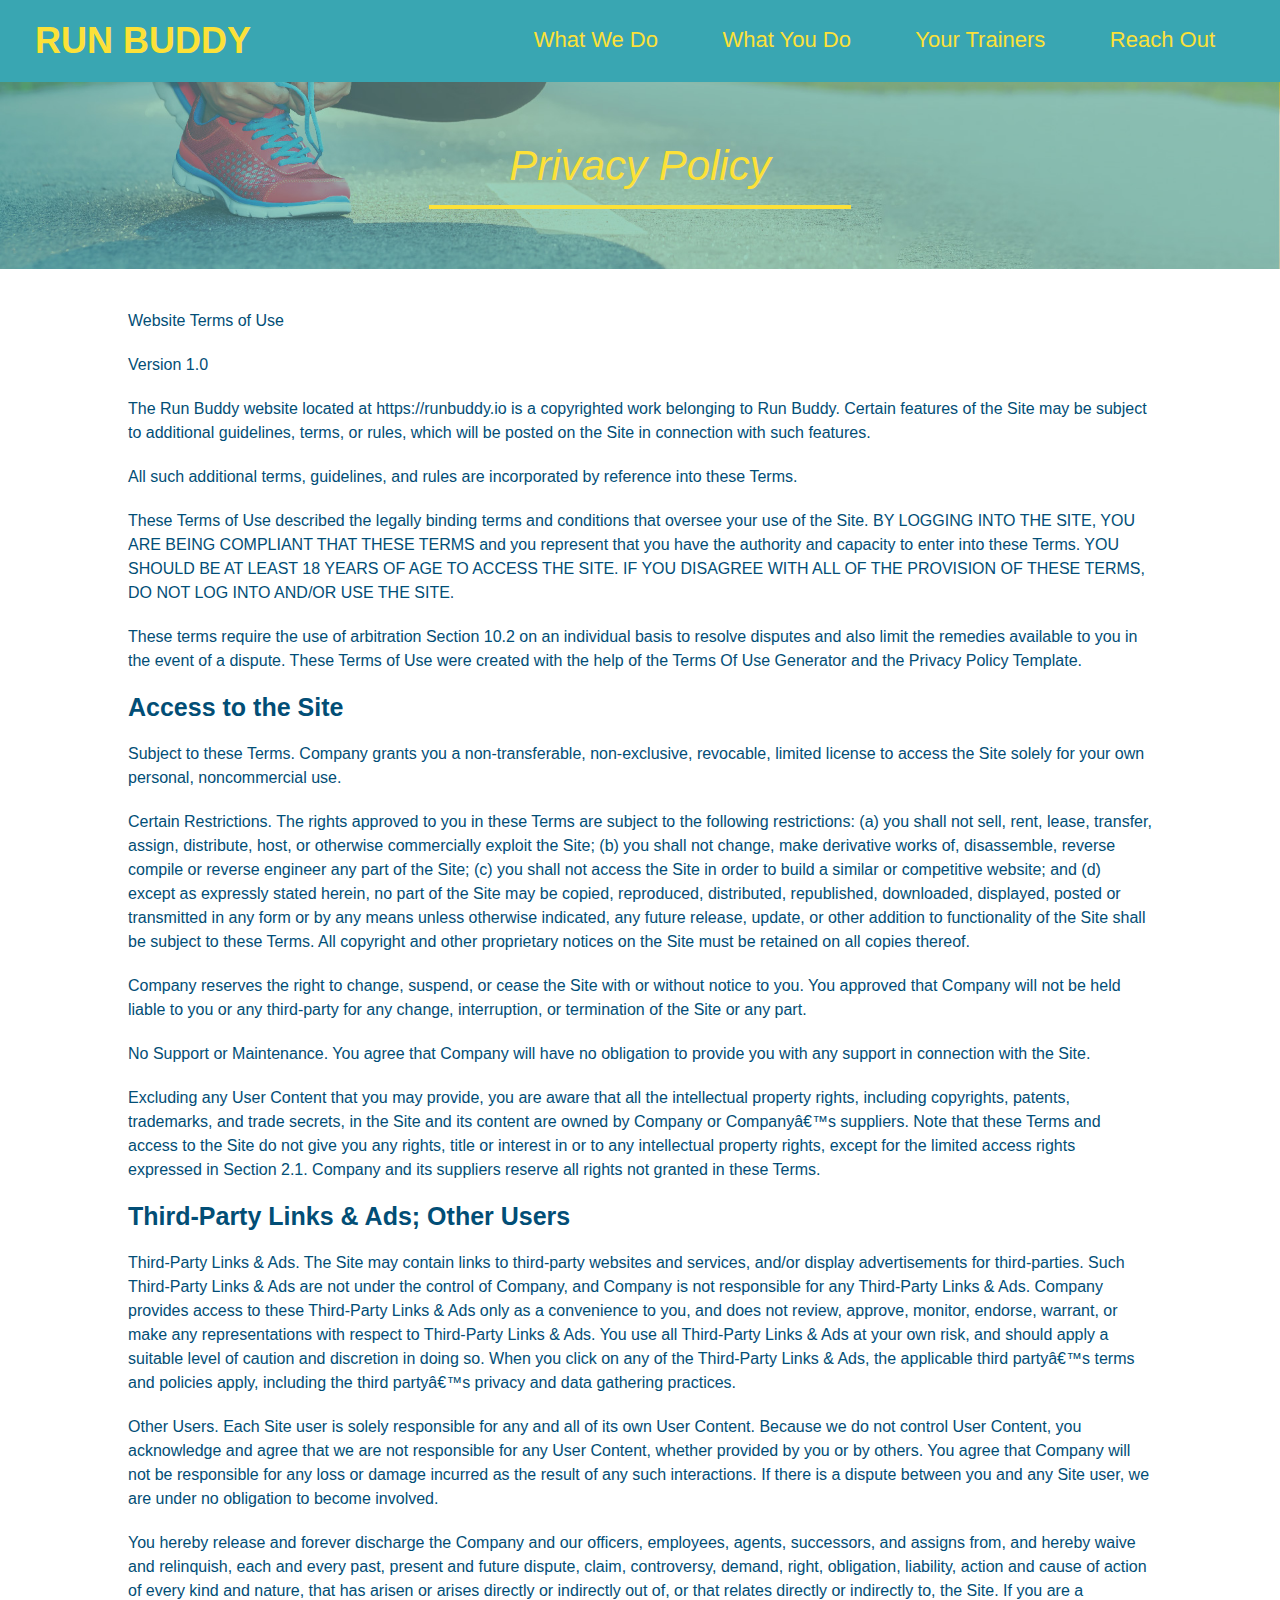
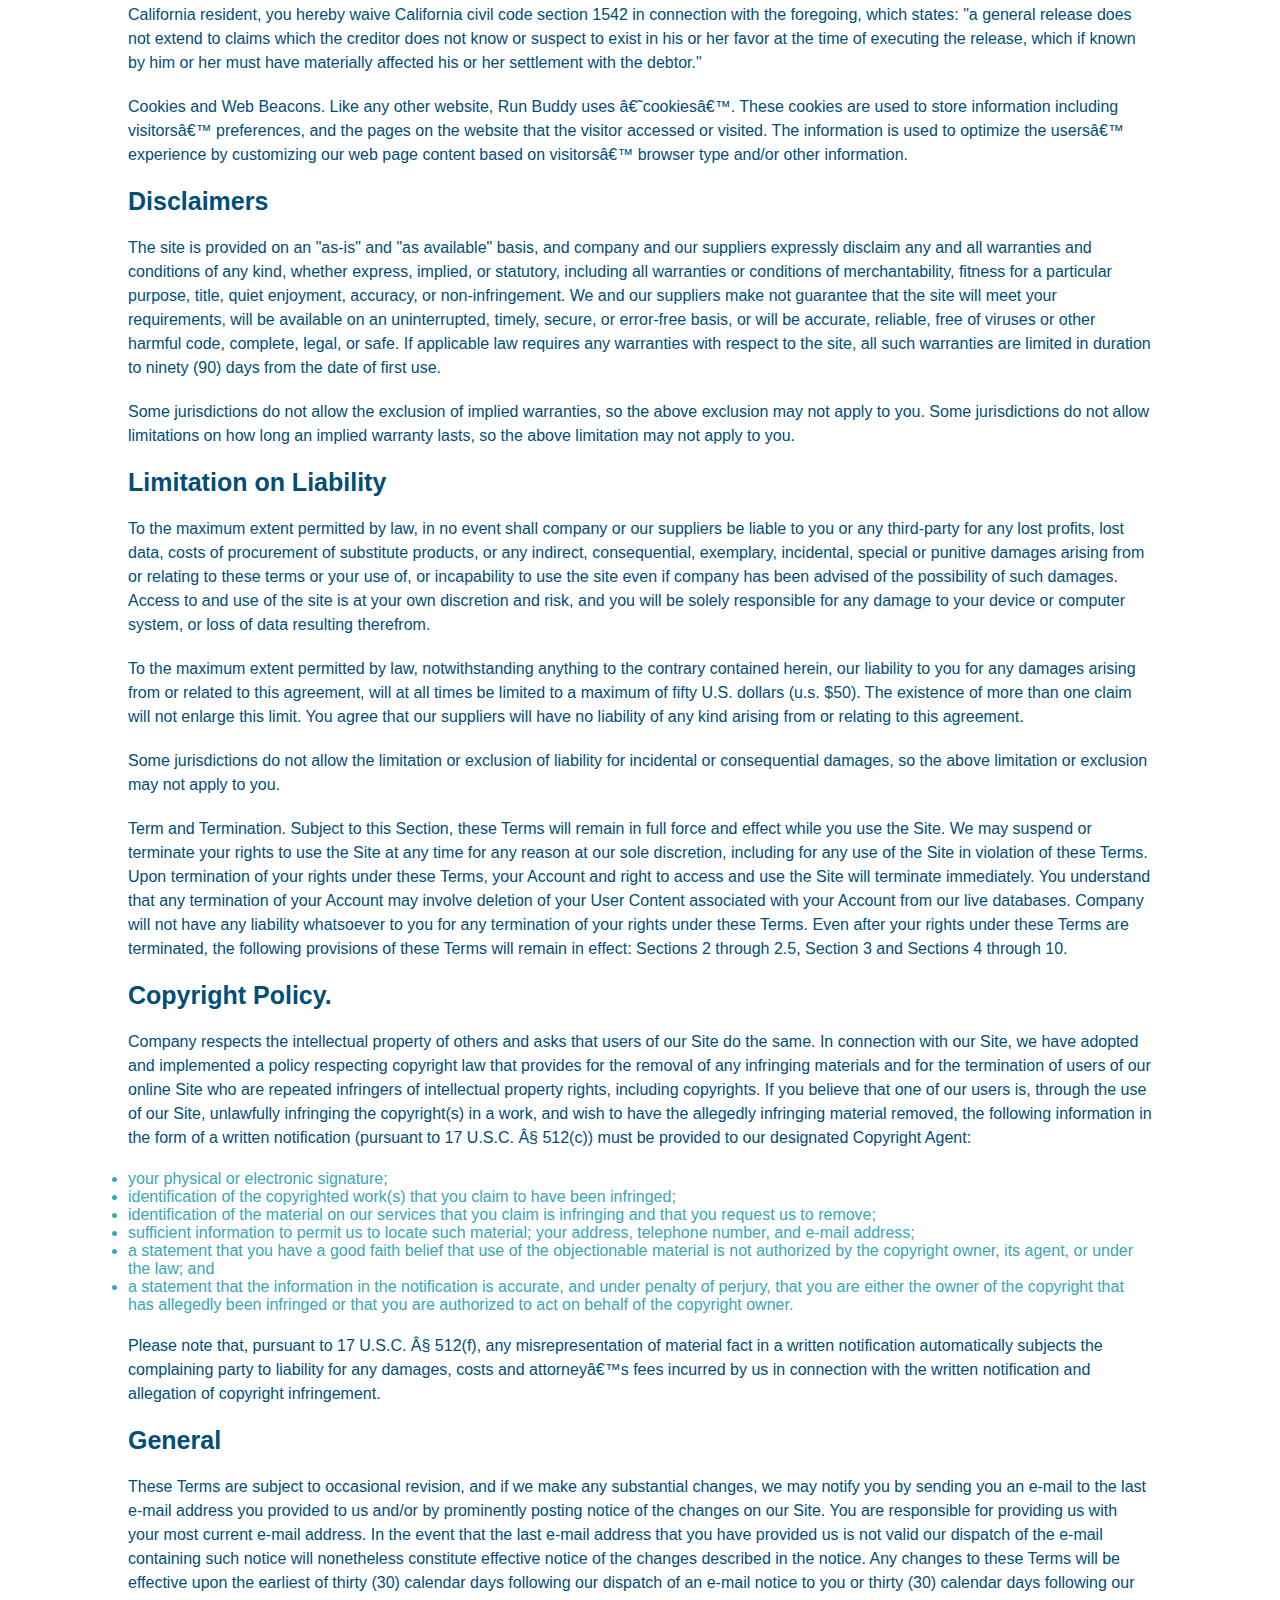
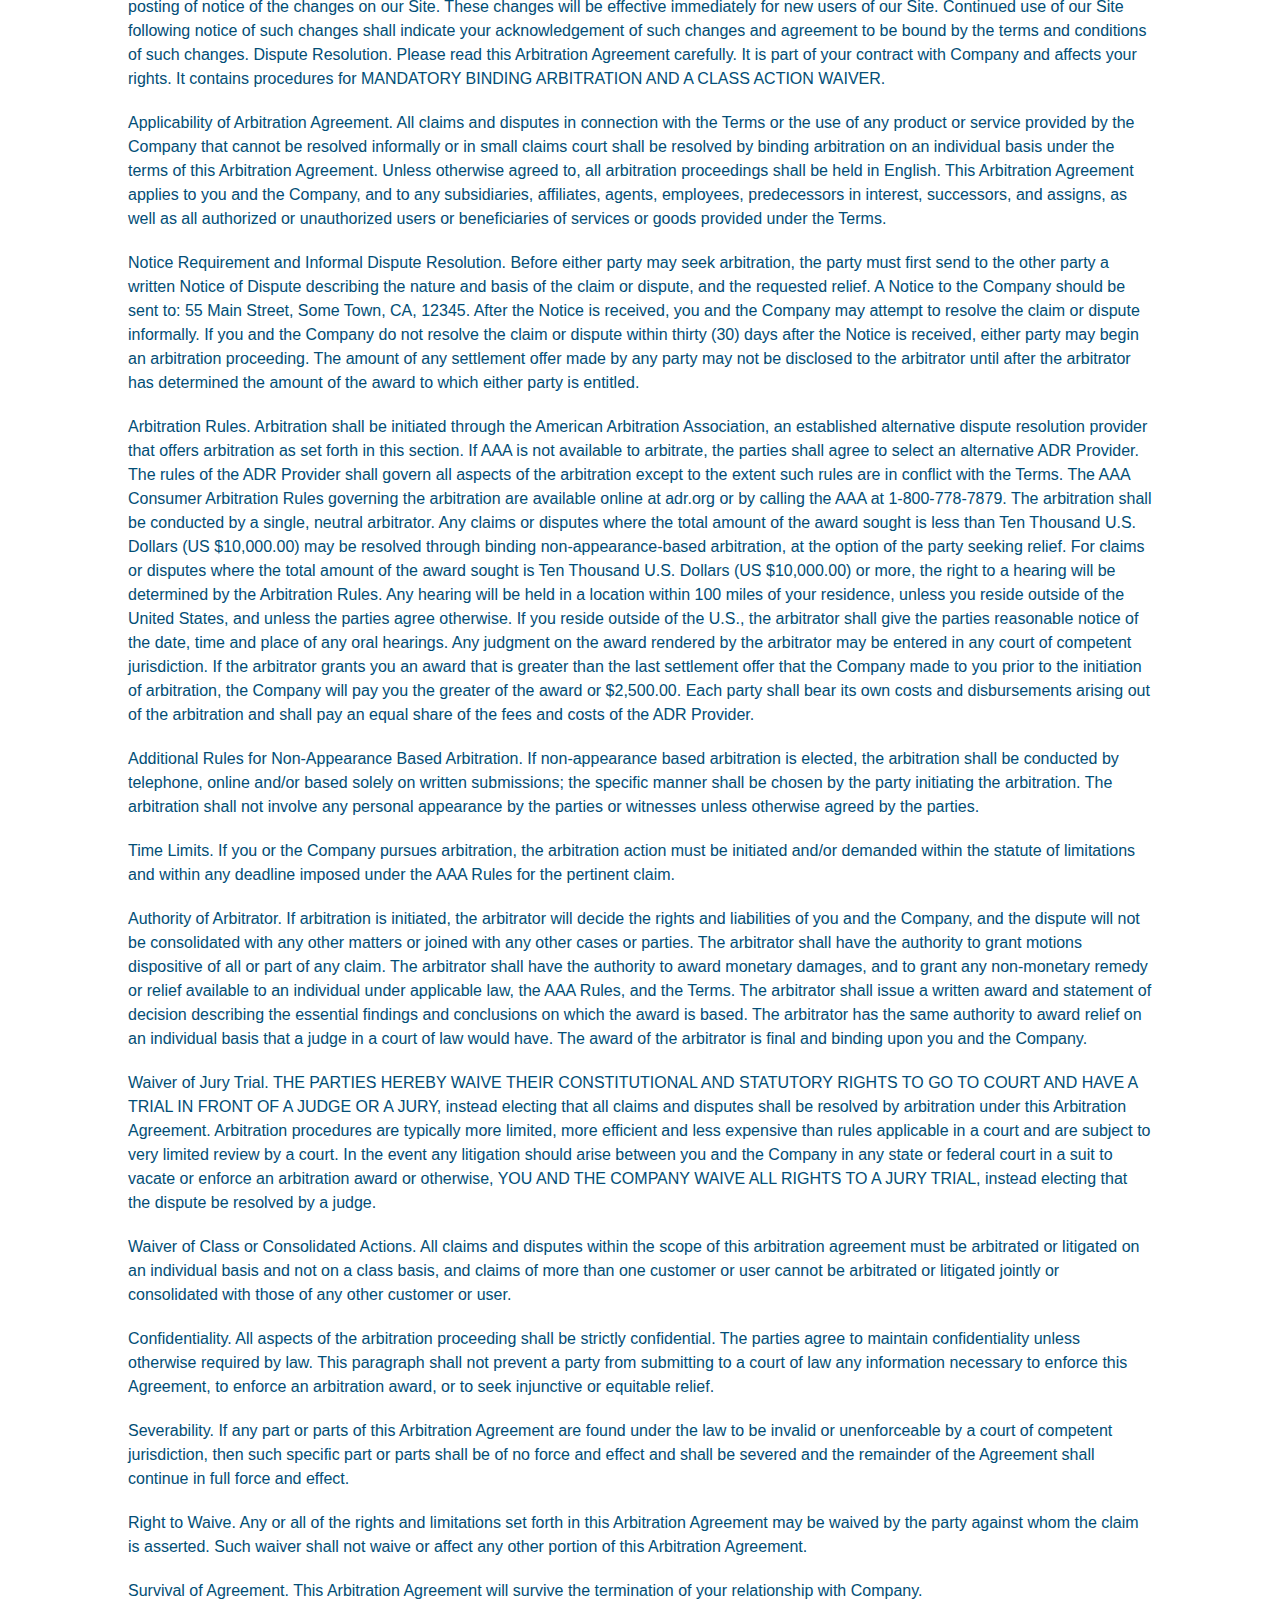
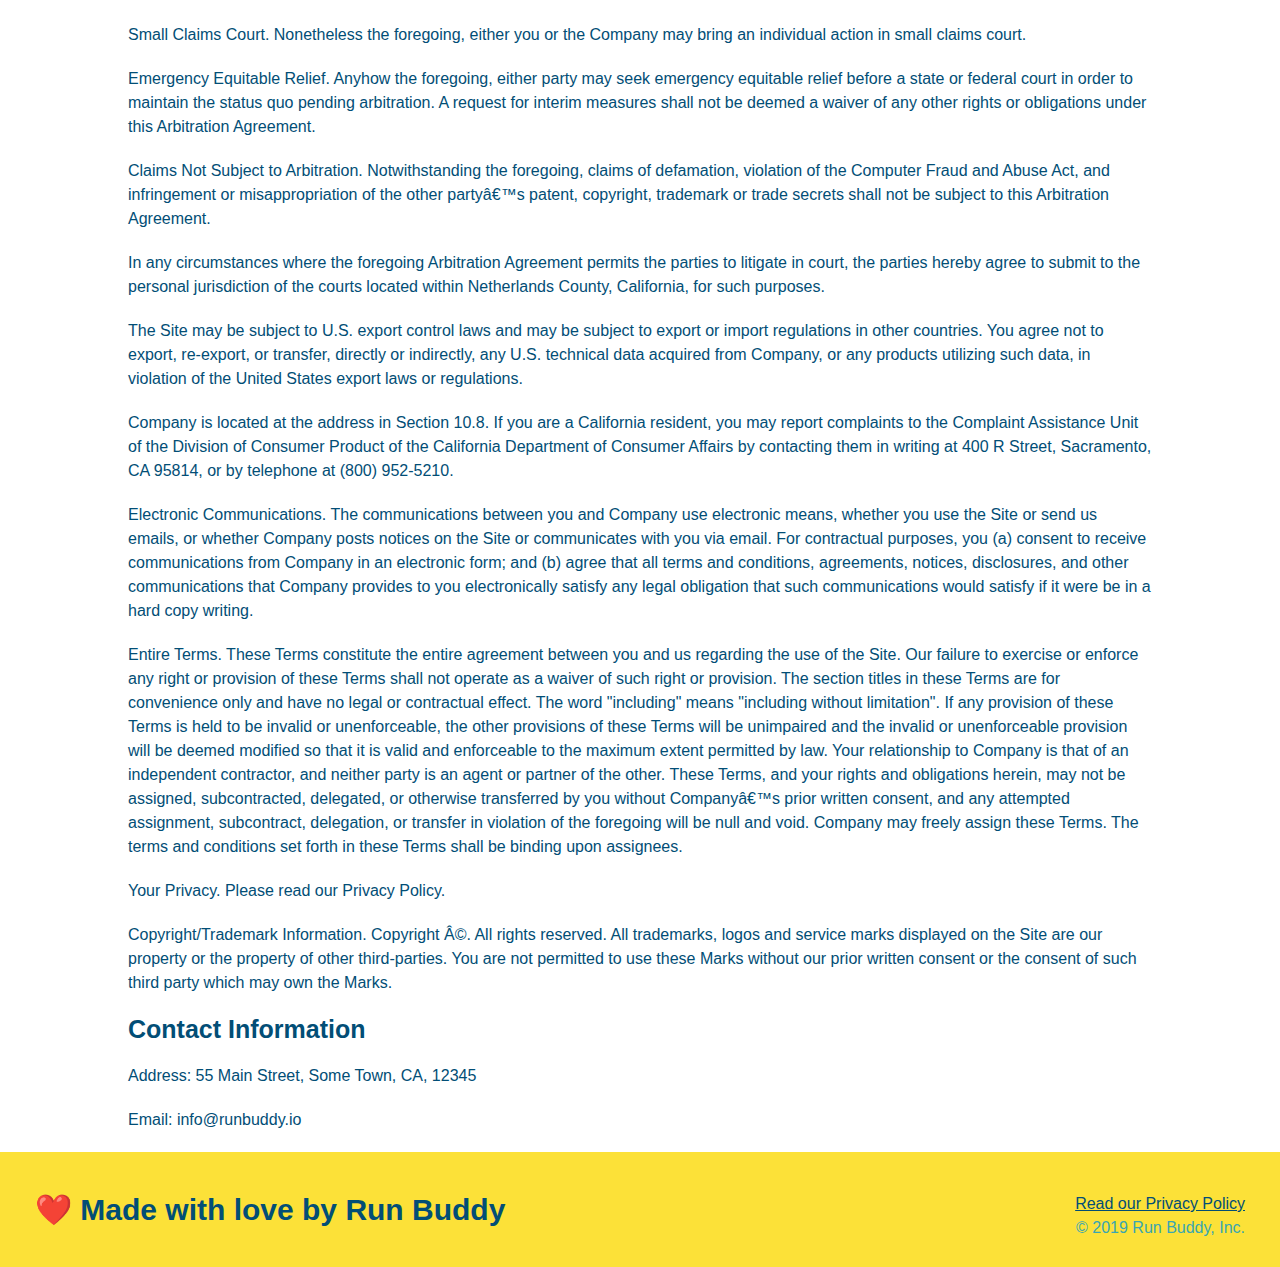
==== privacy-policy.html @ 189a782c "created and styled privacy-policy page" ====
<!DOCTYPE html>
<html lang="en">
 <head>
  <meta charset="UTF-8"/>
  <title> Privacy Policy - Run Buddy</title>
  <link rel="stylesheet" href="./assets/css/style.css"/>
  <link rel="stylesheet" href="./assets/css/secondary-style.css"/>
 </head>
 <body>
    <header> 
        <h1>
            <a href="/">RUN BUDDY</a>
        </h1>
        <nav>
             <!--unordered list elements-->
            <ul>
                 <!--list element items-->
               <li>
                <!--anchor element-->
                <a href="./index.html#what-we-do">What We Do</a>
               </li>
               <li>
                <a href="./index.html#what-you-do">What You Do</a>
               </li>
               <li>
                <a href="./index.html#your-trainers">Your Trainers</a>
               </li>
               <li>
                <a href="./index.html#reach-out">Reach Out</a>
               </li>
            </ul>
        </nav>
    </header>
    <section class="hero hero-secondary">
     <h2 class="page-title">Privacy Policy</h2>
    </section>
    <article class="secondary-content">
       <p>
                Website Terms of Use
              </p>
        
              <p>
                Version 1.0
              </p>
        
              <p>
                The Run Buddy website located at https://runbuddy.io is a copyrighted work belonging to Run Buddy. Certain
                features of the Site may be subject to additional guidelines, terms, or rules, which will be posted on the Site
                in connection with such features.
              </p>
        
              <p>
                All such additional terms, guidelines, and rules are incorporated by reference into these Terms.
              </p>
        
              <p>
                These Terms of Use described the legally binding terms and conditions that oversee your use of the Site. BY
                LOGGING INTO THE SITE, YOU ARE BEING COMPLIANT THAT THESE TERMS and you represent that you have the authority
                and capacity to enter into these Terms. YOU SHOULD BE AT LEAST 18 YEARS OF AGE TO ACCESS THE SITE. IF YOU
                DISAGREE WITH ALL OF THE PROVISION OF THESE TERMS, DO NOT LOG INTO AND/OR USE THE SITE.
              </p>
        
              <p>
                These terms require the use of arbitration Section 10.2 on an individual basis to resolve disputes and also
                limit the remedies available to you in the event of a dispute. These Terms of Use were created with the help of
                the Terms Of Use Generator and the Privacy Policy Template.
              </p>
        
              <h3>
                Access to the Site
              </h3>
        
              <p>
                Subject to these Terms. Company grants you a non-transferable, non-exclusive, revocable, limited license to
                access the Site solely for your own personal, noncommercial use.
              </p>
        
              <p>
                Certain Restrictions. The rights approved to you in these Terms are subject to the following restrictions: (a)
                you shall not sell, rent, lease, transfer, assign, distribute, host, or otherwise commercially exploit the Site;
                (b) you shall not change, make derivative works of, disassemble, reverse compile or reverse engineer any part of
                the Site; (c) you shall not access the Site in order to build a similar or competitive website; and (d) except
                as expressly stated herein, no part of the Site may be copied, reproduced, distributed, republished, downloaded,
                displayed, posted or transmitted in any form or by any means unless otherwise indicated, any future release,
                update, or other addition to functionality of the Site shall be subject to these Terms. All copyright and other
                proprietary notices on the Site must be retained on all copies thereof.
              </p>
        
              <p>
                Company reserves the right to change, suspend, or cease the Site with or without notice to you. You approved
                that Company will not be held liable to you or any third-party for any change, interruption, or termination of
                the Site or any part.
              </p>
        
              <p>
                No Support or Maintenance. You agree that Company will have no obligation to provide you with any support in
                connection with the Site.
              </p>
        
              <p>
                Excluding any User Content that you may provide, you are aware that all the intellectual property rights,
                including copyrights, patents, trademarks, and trade secrets, in the Site and its content are owned by Company
                or Companyâ€™s suppliers. Note that these Terms and access to the Site do not give you any rights, title or
                interest in or to any intellectual property rights, except for the limited access rights expressed in Section
                2.1. Company and its suppliers reserve all rights not granted in these Terms.
              </p>
        
              <h3>
                Third-Party Links &amp; Ads; Other Users
              </h3>
        
              <p>
                Third-Party Links &amp; Ads. The Site may contain links to third-party websites and services, and/or display
                advertisements for third-parties. Such Third-Party Links &amp; Ads are not under the control of Company, and Company
                is not responsible for any Third-Party Links &amp; Ads. Company provides access to these Third-Party Links &amp; Ads
                only as a convenience to you, and does not review, approve, monitor, endorse, warrant, or make any
                representations with respect to Third-Party Links &amp; Ads. You use all Third-Party Links &amp; Ads at your own risk,
                and should apply a suitable level of caution and discretion in doing so. When you click on any of the
                Third-Party Links &amp; Ads, the applicable third partyâ€™s terms and policies apply, including the third partyâ€™s
                privacy and data gathering practices.
              </p>
        
              <p>
                Other Users. Each Site user is solely responsible for any and all of its own User Content. Because we do not
                control User Content, you acknowledge and agree that we are not responsible for any User Content, whether
                provided by you or by others. You agree that Company will not be responsible for any loss or damage incurred as
                the result of any such interactions. If there is a dispute between you and any Site user, we are under no
                obligation to become involved.
              </p>
        
              <p>
                You hereby release and forever discharge the Company and our officers, employees, agents, successors, and
                assigns from, and hereby waive and relinquish, each and every past, present and future dispute, claim,
                controversy, demand, right, obligation, liability, action and cause of action of every kind and nature, that has
                arisen or arises directly or indirectly out of, or that relates directly or indirectly to, the Site. If you are
                a California resident, you hereby waive California civil code section 1542 in connection with the foregoing,
                which states: "a general release does not extend to claims which the creditor does not know or suspect to exist
                in his or her favor at the time of executing the release, which if known by him or her must have materially
                affected his or her settlement with the debtor."
              </p>
        
              <p>
                Cookies and Web Beacons. Like any other website, Run Buddy uses â€˜cookiesâ€™. These cookies are used to store
                information including visitorsâ€™ preferences, and the pages on the website that the visitor accessed or visited.
                The information is used to optimize the usersâ€™ experience by customizing our web page content based on visitorsâ€™
                browser type and/or other information.
              </p>
        
              <h3>
                Disclaimers
              </h3>
        
              <p>
                The site is provided on an "as-is" and "as available" basis, and company and our suppliers expressly disclaim
                any and all warranties and conditions of any kind, whether express, implied, or statutory, including all
                warranties or conditions of merchantability, fitness for a particular purpose, title, quiet enjoyment, accuracy,
                or non-infringement. We and our suppliers make not guarantee that the site will meet your requirements, will be
                available on an uninterrupted, timely, secure, or error-free basis, or will be accurate, reliable, free of
                viruses or other harmful code, complete, legal, or safe. If applicable law requires any warranties with respect
                to the site, all such warranties are limited in duration to ninety (90) days from the date of first use.
              </p>
        
              <p>
                Some jurisdictions do not allow the exclusion of implied warranties, so the above exclusion may not apply to
                you. Some jurisdictions do not allow limitations on how long an implied warranty lasts, so the above limitation
                may not apply to you.
              </p>
        
              <h3>
                Limitation on Liability
              </h3>
        
              <p>
                To the maximum extent permitted by law, in no event shall company or our suppliers be liable to you or any
                third-party for any lost profits, lost data, costs of procurement of substitute products, or any indirect,
                consequential, exemplary, incidental, special or punitive damages arising from or relating to these terms or
                your use of, or incapability to use the site even if company has been advised of the possibility of such
                damages. Access to and use of the site is at your own discretion and risk, and you will be solely responsible
                for any damage to your device or computer system, or loss of data resulting therefrom.
              </p>
        
              <p>
                To the maximum extent permitted by law, notwithstanding anything to the contrary contained herein, our liability
                to you for any damages arising from or related to this agreement, will at all times be limited to a maximum of
                fifty U.S. dollars (u.s. $50). The existence of more than one claim will not enlarge this limit. You agree that
                our suppliers will have no liability of any kind arising from or relating to this agreement.
              </p>
        
              <p>
                Some jurisdictions do not allow the limitation or exclusion of liability for incidental or consequential
                damages, so the above limitation or exclusion may not apply to you.
              </p>
        
              <p>
                Term and Termination. Subject to this Section, these Terms will remain in full force and effect while you use
                the Site. We may suspend or terminate your rights to use the Site at any time for any reason at our sole
                discretion, including for any use of the Site in violation of these Terms. Upon termination of your rights under
                these Terms, your Account and right to access and use the Site will terminate immediately. You understand that
                any termination of your Account may involve deletion of your User Content associated with your Account from our
                live databases. Company will not have any liability whatsoever to you for any termination of your rights under
                these Terms. Even after your rights under these Terms are terminated, the following provisions of these Terms
                will remain in effect: Sections 2 through 2.5, Section 3 and Sections 4 through 10.
              </p>
        
              <h3>
                Copyright Policy.
              </h3>
        
              <p>
                Company respects the intellectual property of others and asks that users of our Site do the same. In connection
                with our Site, we have adopted and implemented a policy respecting copyright law that provides for the removal
                of any infringing materials and for the termination of users of our online Site who are repeated infringers of
                intellectual property rights, including copyrights. If you believe that one of our users is, through the use of
                our Site, unlawfully infringing the copyright(s) in a work, and wish to have the allegedly infringing material
                removed, the following information in the form of a written notification (pursuant to 17 U.S.C. Â§ 512(c)) must
                be provided to our designated Copyright Agent:
              </p>
        
              <ul>
                <li>
                  your physical or electronic signature;
                </li>
                <li>
                  identification of the copyrighted work(s) that you claim to have been infringed;
                </li>
                <li>
                  identification of the material on our services that you claim is infringing and that you request us to remove;
                </li>
                <li>
                  sufficient information to permit us to locate such material; your address, telephone number, and e-mail
                  address;
                </li>
                <li>
                  a statement that you have a good faith belief that use of the objectionable material is not authorized by the
                  copyright owner, its agent, or under the law; and
                </li>
                <li>
                  a statement that the information in the notification is accurate, and under penalty of perjury, that you are
                  either the owner of the copyright that has allegedly been infringed or that you are authorized to act on
                  behalf of the copyright owner.
                </li>
              </ul>
        
              <p>
                Please note that, pursuant to 17 U.S.C. Â§ 512(f), any misrepresentation of material fact in a written
                notification automatically subjects the complaining party to liability for any damages, costs and attorneyâ€™s
                fees incurred by us in connection with the written notification and allegation of copyright infringement.
              </p>
        
              <h3>
                General
              </h3>
        
              <p>
                These Terms are subject to occasional revision, and if we make any substantial changes, we may notify you by
                sending you an e-mail to the last e-mail address you provided to us and/or by prominently posting notice of the
                changes on our Site. You are responsible for providing us with your most current e-mail address. In the event
                that the last e-mail address that you have provided us is not valid our dispatch of the e-mail containing such
                notice will nonetheless constitute effective notice of the changes described in the notice. Any changes to these
                Terms will be effective upon the earliest of thirty (30) calendar days following our dispatch of an e-mail
                notice to you or thirty (30) calendar days following our posting of notice of the changes on our Site. These
                changes will be effective immediately for new users of our Site. Continued use of our Site following notice of
                such changes shall indicate your acknowledgement of such changes and agreement to be bound by the terms and
                conditions of such changes. Dispute Resolution. Please read this Arbitration Agreement carefully. It is part of
                your contract with Company and affects your rights. It contains procedures for MANDATORY BINDING ARBITRATION AND
                A CLASS ACTION WAIVER.
              </p>
        
              <p>
                Applicability of Arbitration Agreement. All claims and disputes in connection with the Terms or the use of any
                product or service provided by the Company that cannot be resolved informally or in small claims court shall be
                resolved by binding arbitration on an individual basis under the terms of this Arbitration Agreement. Unless
                otherwise agreed to, all arbitration proceedings shall be held in English. This Arbitration Agreement applies to
                you and the Company, and to any subsidiaries, affiliates, agents, employees, predecessors in interest,
                successors, and assigns, as well as all authorized or unauthorized users or beneficiaries of services or goods
                provided under the Terms.
              </p>
        
              <p>
                Notice Requirement and Informal Dispute Resolution. Before either party may seek arbitration, the party must
                first send to the other party a written Notice of Dispute describing the nature and basis of the claim or
                dispute, and the requested relief. A Notice to the Company should be sent to: 55 Main Street, Some Town, CA,
                12345. After the Notice is received, you and the Company may attempt to resolve the claim or dispute informally.
                If you and the Company do not resolve the claim or dispute within thirty (30) days after the Notice is received,
                either party may begin an arbitration proceeding. The amount of any settlement offer made by any party may not
                be disclosed to the arbitrator until after the arbitrator has determined the amount of the award to which either
                party is entitled.
              </p>
        
              <p>
                Arbitration Rules. Arbitration shall be initiated through the American Arbitration Association, an established
                alternative dispute resolution provider that offers arbitration as set forth in this section. If AAA is not
                available to arbitrate, the parties shall agree to select an alternative ADR Provider. The rules of the ADR
                Provider shall govern all aspects of the arbitration except to the extent such rules are in conflict with the
                Terms. The AAA Consumer Arbitration Rules governing the arbitration are available online at adr.org or by
                calling the AAA at 1-800-778-7879. The arbitration shall be conducted by a single, neutral arbitrator. Any
                claims or disputes where the total amount of the award sought is less than Ten Thousand U.S. Dollars (US
                $10,000.00) may be resolved through binding non-appearance-based arbitration, at the option of the party seeking
                relief. For claims or disputes where the total amount of the award sought is Ten Thousand U.S. Dollars (US
                $10,000.00) or more, the right to a hearing will be determined by the Arbitration Rules. Any hearing will be
                held in a location within 100 miles of your residence, unless you reside outside of the United States, and
                unless the parties agree otherwise. If you reside outside of the U.S., the arbitrator shall give the parties
                reasonable notice of the date, time and place of any oral hearings. Any judgment on the award rendered by the
                arbitrator may be entered in any court of competent jurisdiction. If the arbitrator grants you an award that is
                greater than the last settlement offer that the Company made to you prior to the initiation of arbitration, the
                Company will pay you the greater of the award or $2,500.00. Each party shall bear its own costs and
                disbursements arising out of the arbitration and shall pay an equal share of the fees and costs of the ADR
                Provider.
              </p>
        
              <p>
                Additional Rules for Non-Appearance Based Arbitration. If non-appearance based arbitration is elected, the
                arbitration shall be conducted by telephone, online and/or based solely on written submissions; the specific
                manner shall be chosen by the party initiating the arbitration. The arbitration shall not involve any personal
                appearance by the parties or witnesses unless otherwise agreed by the parties.
              </p>
        
              <p>
                Time Limits. If you or the Company pursues arbitration, the arbitration action must be initiated and/or demanded
                within the statute of limitations and within any deadline imposed under the AAA Rules for the pertinent claim.
              </p>
        
              <p>
                Authority of Arbitrator. If arbitration is initiated, the arbitrator will decide the rights and liabilities of
                you and the Company, and the dispute will not be consolidated with any other matters or joined with any other
                cases or parties. The arbitrator shall have the authority to grant motions dispositive of all or part of any
                claim. The arbitrator shall have the authority to award monetary damages, and to grant any non-monetary remedy
                or relief available to an individual under applicable law, the AAA Rules, and the Terms. The arbitrator shall
                issue a written award and statement of decision describing the essential findings and conclusions on which the
                award is based. The arbitrator has the same authority to award relief on an individual basis that a judge in a
                court of law would have. The award of the arbitrator is final and binding upon you and the Company.
              </p>
        
              <p>
                Waiver of Jury Trial. THE PARTIES HEREBY WAIVE THEIR CONSTITUTIONAL AND STATUTORY RIGHTS TO GO TO COURT AND HAVE
                A TRIAL IN FRONT OF A JUDGE OR A JURY, instead electing that all claims and disputes shall be resolved by
                arbitration under this Arbitration Agreement. Arbitration procedures are typically more limited, more efficient
                and less expensive than rules applicable in a court and are subject to very limited review by a court. In the
                event any litigation should arise between you and the Company in any state or federal court in a suit to vacate
                or enforce an arbitration award or otherwise, YOU AND THE COMPANY WAIVE ALL RIGHTS TO A JURY TRIAL, instead
                electing that the dispute be resolved by a judge.
              </p>
        
              <p>
                Waiver of Class or Consolidated Actions. All claims and disputes within the scope of this arbitration agreement
                must be arbitrated or litigated on an individual basis and not on a class basis, and claims of more than one
                customer or user cannot be arbitrated or litigated jointly or consolidated with those of any other customer or
                user.
              </p>
        
              <p>
                Confidentiality. All aspects of the arbitration proceeding shall be strictly confidential. The parties agree to
                maintain confidentiality unless otherwise required by law. This paragraph shall not prevent a party from
                submitting to a court of law any information necessary to enforce this Agreement, to enforce an arbitration
                award, or to seek injunctive or equitable relief.
              </p>
        
              <p>
                Severability. If any part or parts of this Arbitration Agreement are found under the law to be invalid or
                unenforceable by a court of competent jurisdiction, then such specific part or parts shall be of no force and
                effect and shall be severed and the remainder of the Agreement shall continue in full force and effect.
              </p>
        
              <p>
                Right to Waive. Any or all of the rights and limitations set forth in this Arbitration Agreement may be waived
                by the party against whom the claim is asserted. Such waiver shall not waive or affect any other portion of this
                Arbitration Agreement.
              </p>
        
              <p>
                Survival of Agreement. This Arbitration Agreement will survive the termination of your relationship with
                Company.
              </p>
        
              <p>
                Small Claims Court. Nonetheless the foregoing, either you or the Company may bring an individual action in small
                claims court.
              </p>
        
              <p>
                Emergency Equitable Relief. Anyhow the foregoing, either party may seek emergency equitable relief before a
                state or federal court in order to maintain the status quo pending arbitration. A request for interim measures
                shall not be deemed a waiver of any other rights or obligations under this Arbitration Agreement.
              </p>
        
              <p>
                Claims Not Subject to Arbitration. Notwithstanding the foregoing, claims of defamation, violation of the
                Computer Fraud and Abuse Act, and infringement or misappropriation of the other partyâ€™s patent, copyright,
                trademark or trade secrets shall not be subject to this Arbitration Agreement.
              </p>
        
              <p>
                In any circumstances where the foregoing Arbitration Agreement permits the parties to litigate in court, the
                parties hereby agree to submit to the personal jurisdiction of the courts located within Netherlands County,
                California, for such purposes.
              </p>
        
              <p>
                The Site may be subject to U.S. export control laws and may be subject to export or import regulations in other
                countries. You agree not to export, re-export, or transfer, directly or indirectly, any U.S. technical data
                acquired from Company, or any products utilizing such data, in violation of the United States export laws or
                regulations.
              </p>
        
              <p>
                Company is located at the address in Section 10.8. If you are a California resident, you may report complaints
                to the Complaint Assistance Unit of the Division of Consumer Product of the California Department of Consumer
                Affairs by contacting them in writing at 400 R Street, Sacramento, CA 95814, or by telephone at (800) 952-5210.
              </p>
        
              <p>
                Electronic Communications. The communications between you and Company use electronic means, whether you use the
                Site or send us emails, or whether Company posts notices on the Site or communicates with you via email. For
                contractual purposes, you (a) consent to receive communications from Company in an electronic form; and (b)
                agree that all terms and conditions, agreements, notices, disclosures, and other communications that Company
                provides to you electronically satisfy any legal obligation that such communications would satisfy if it were be
                in a hard copy writing.
              </p>
        
              <p>
                Entire Terms. These Terms constitute the entire agreement between you and us regarding the use of the Site. Our
                failure to exercise or enforce any right or provision of these Terms shall not operate as a waiver of such right
                or provision. The section titles in these Terms are for convenience only and have no legal or contractual
                effect. The word "including" means "including without limitation". If any provision of these Terms is held to be
                invalid or unenforceable, the other provisions of these Terms will be unimpaired and the invalid or
                unenforceable provision will be deemed modified so that it is valid and enforceable to the maximum extent
                permitted by law. Your relationship to Company is that of an independent contractor, and neither party is an
                agent or partner of the other. These Terms, and your rights and obligations herein, may not be assigned,
                subcontracted, delegated, or otherwise transferred by you without Companyâ€™s prior written consent, and any
                attempted assignment, subcontract, delegation, or transfer in violation of the foregoing will be null and void.
                Company may freely assign these Terms. The terms and conditions set forth in these Terms shall be binding upon
                assignees.
              </p>
        
              <p>
                Your Privacy. Please read our Privacy Policy.
              </p>
        
              <p>
                Copyright/Trademark Information. Copyright Â©. All rights reserved. All trademarks, logos and service marks
                displayed on the Site are our property or the property of other third-parties. You are not permitted to use
                these Marks without our prior written consent or the consent of such third party which may own the Marks.
              </p>
        
              <h3>
                Contact Information
              </h3>
        
              <p>
                Address: 55 Main Street, Some Town, CA, 12345
              </p>
        
              <p>
                Email: info@runbuddy.io
              </p>
    </article>
    <footer>
        <h2>❤️ Made with love by Run Buddy</h2>
        <div>
            <a href="./privacy-policy.html"> Read our Privacy Policy</a><br />
            &copy; 2019 Run Buddy, Inc.
        </div>
    </footer>
 </body>
</html>
---- assets/css/style.css ----
* {
    margin: 0;
    padding: 0;
    box-sizing: border-box;
}

body {
    /* more on this crazy alphanumerical value in a minute */
    color: #39a6b2;
    font-family: Arial, Helvetica, sans-serif;
}

/*apply styles to <header>*/
header {
    padding: 20px 35px;
    background-color: #39a6b2;
}

header h1 {
    font-weight: bold;
    font-size: 36px;
    color: #fce138;
    margin: 0;
    display: inline;
}

header a {
    text-decoration: none;
    color: #fce138;
}

header nav {
    float: right;
    margin: 7px 0;
}

header nav ul li {
    display: inline;
}

header nav ul li a {
    margin: 0 30px;
    font-weight: lighter;
    font-size: 22px;
}
/*Hero style start*/
.hero {
    background-image: url("../images/hero-bg.jpg");
    height: 600px;
    background-size: cover;
    background-position: center;
    position: relative;
}

.hero-form {
    color: #024e76;
    padding: 20px;
    width: 500px;
    background-color: #fce138;
    border-color: #024e76;
    border-width: 3px;
    border-style: solid;
    position: absolute;
    bottom: 120px;
    right: 140px;
}

.hero-form h3 {
    font-weight: bold;
    font-size: 24px;
    margin: 0;    
}

.hero-form p {
    margin: 5px 0 15px 0;
}

.form-input {
    border: 1px solid #024e76;
    display: block;
    padding: 7px 15px;
    font-size: 16px;
    color: #024e76;
    width: 100%;
    margin-bottom: 15px;
}

.hero-form label {
    margin: 0 5px;
}

.hero-form button {
  color: #fce138; 
  background-color: #024e76; 
  border: none;
  padding: 10px 20px;
  font-size: 16px;
}
/*Hero style end*/

.intro {
    text-align: center;
}

.intro p {
    line-height: 1.7;
    color: #39a6b2;
    width: 80%;
    font-size: 20px;
    margin: 0 auto;
}

.steps {
    text-align: center;
    background: #fce138;
}

.steps div {
    margin-bottom: 80px;
}

.steps img {
    width: 15%;
    margin: 10px 0;
}

.steps h3 {
    color: #024e76;
    font-size: 46px;
    margin-top: 10px;
}

.steps span {
    font-size: 38px;
}

.steps p {
    color: #39a6b2;
    font-size: 23px;
}

.section-title {
    font-size: 55px;
    color: #024e76;
    margin-bottom: 35px;
    padding: 0 100px 20px 100px;
    border-bottom: 3px solid;
    display: inline-block;
}

.primary-border {
    border-color: #fce138;
}

.secondary-border {
    border-color: #39a6b2;
}

.trainers {
    text-align: center;
}

.trainer {
    width: 900px;
    margin: 0 auto 30px auto;
    background: #024e76;
    color: #fce138;
    overflow: auto;
}

.trainer img {
    width: 35%;
    float: left;
}

.trainer-bio {
    padding: 35px;
    float: left;
    width: 65%;
}

.trainer-bio h3 {
    font-size: 32px;
    margin-bottom: 8px;
}

.trainer-bio h4 {
    font-weight: lighter;
    font-size: 26px;
    margin-bottom: 25px;
}

.trainer-bio p {
    font-size: 17px;
    line-height: 1.3;
}

.text-left {
    text-align: left;
}

.text-right {
    text-align: right;
}

.contact {
    text-align: center;
    background: #024e76;
}

.contact h2 {
    color: #fce138;
}

.contact-info iframe {
    width: 400px;
    height: 400px;
}

.contact-info div {
    width: 410px;
    display: inline-block;
    vertical-align: top;
    text-align: left;
    margin: 30px 0 0 60px;
    color: white;
}

.contact-info h3 {
    color: #fce138;
    font-size: 32px;
}

.contact-info p, .contact-info address {
    margin: 20px 0;
    line-height: 1.5;
    font-size: 20px;
    font-style: normal;
}

.contact-info a {
    color: #fce138;
}

footer {
    background: #fce138;
    width: 100%;
    padding: 40px 35px;
}

footer h2 {
    display: inline;
    color: #024e76;
    font-size: 30px;
    margin: 0;
}

footer div {
    float: right;
    line-height: 1.5;
    text-align: right;
}

footer a {
    color: #024e76;
}

section {
    padding: 60px;
}
---- assets/css/secondary-style.css ----
.hero {
    background-size: cover;
    position: relative;
    background-position: bottom;
    height: auto;
    text-align: center;
    margin-bottom: 40px;
}

.page-title {
    color: #fce138;
    border-bottom: 4px solid #fce138;
    padding: 0 80px 15px 80px;
    display: inline-block;
    font-weight: normal;
    font-size: 42px;
    font-style: italic;
}

.secondary-content {
    width: 80%;
    margin: auto;
    color: #024e76;

}

.secondary-content h3 {
    font-size: 25px;
    margin: 20px 0 20px 0;
}

.secondary-content p {
    font-size: 16px;
    line-height: 1.5;
    margin: 20px 0 20px 0;
}

.secondary-content ul {
    color: #39a6b2;
    margin: 10px 0 10px 0;
}
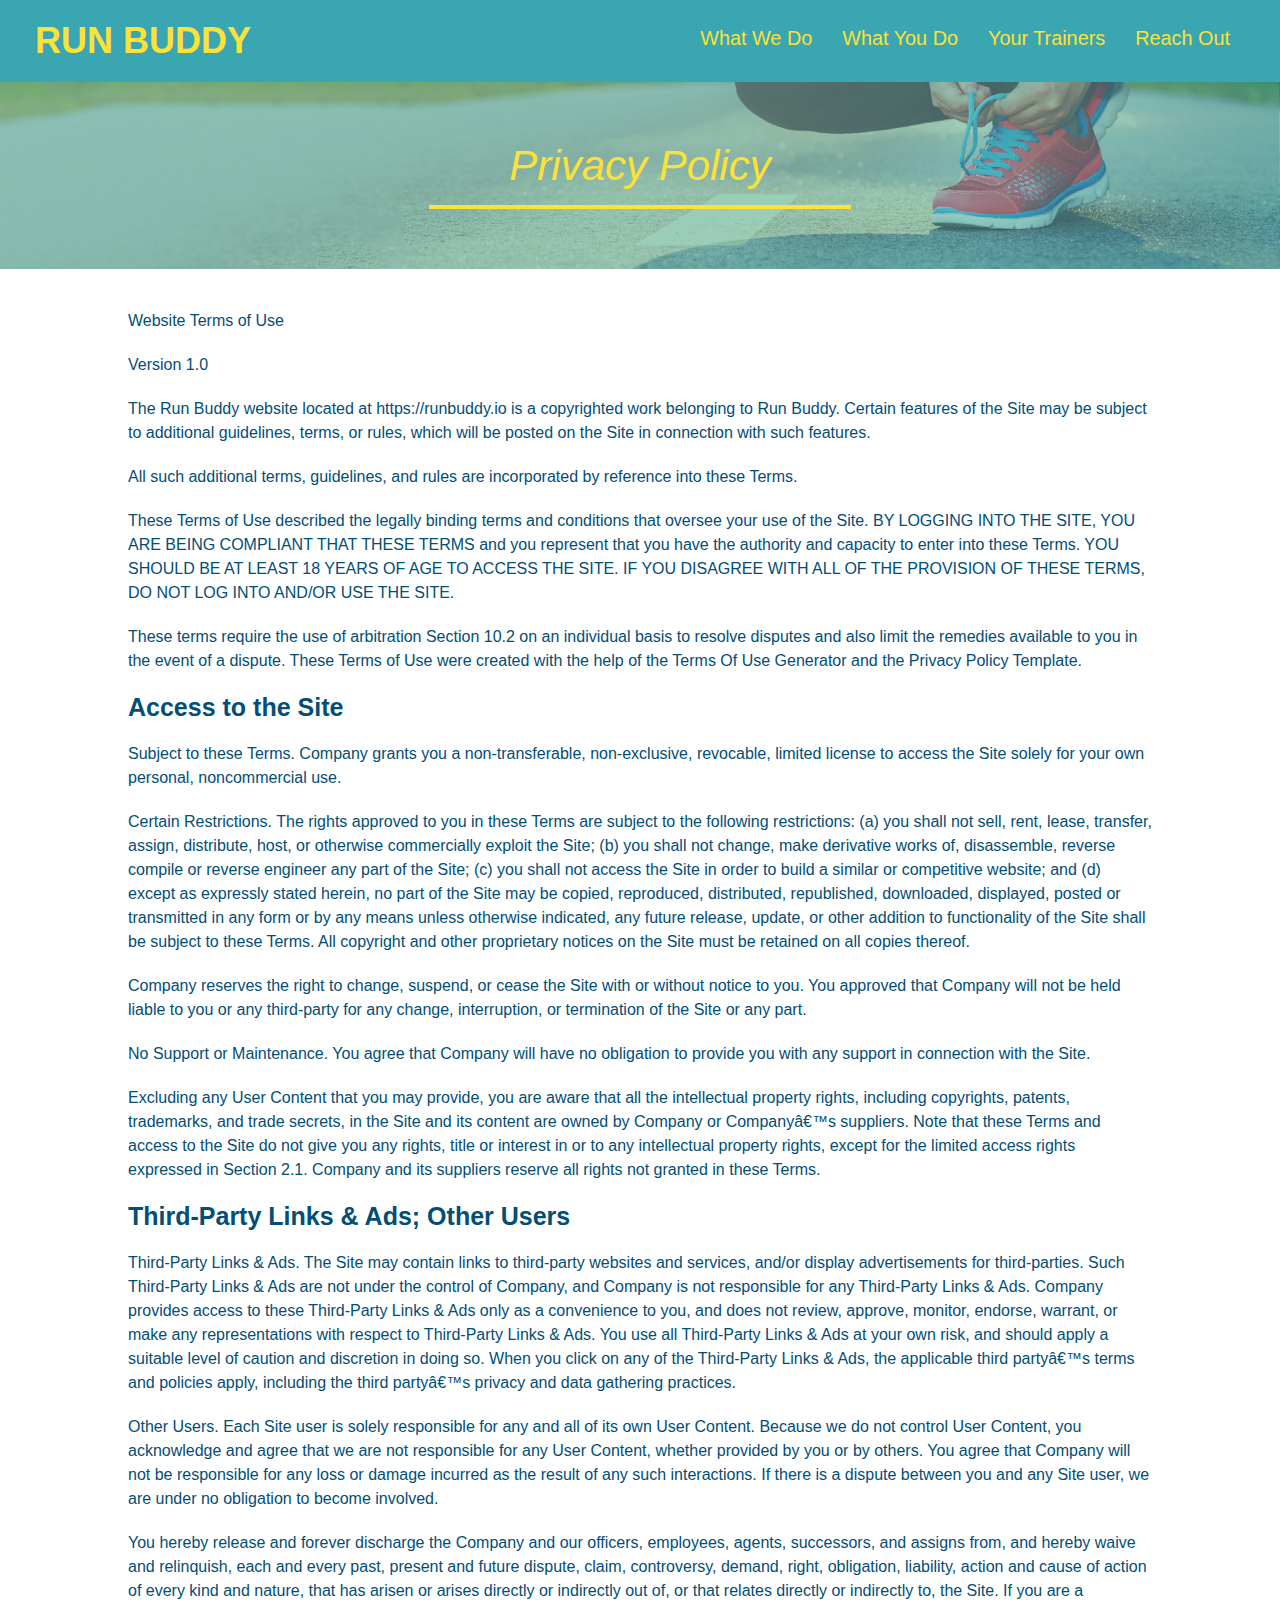
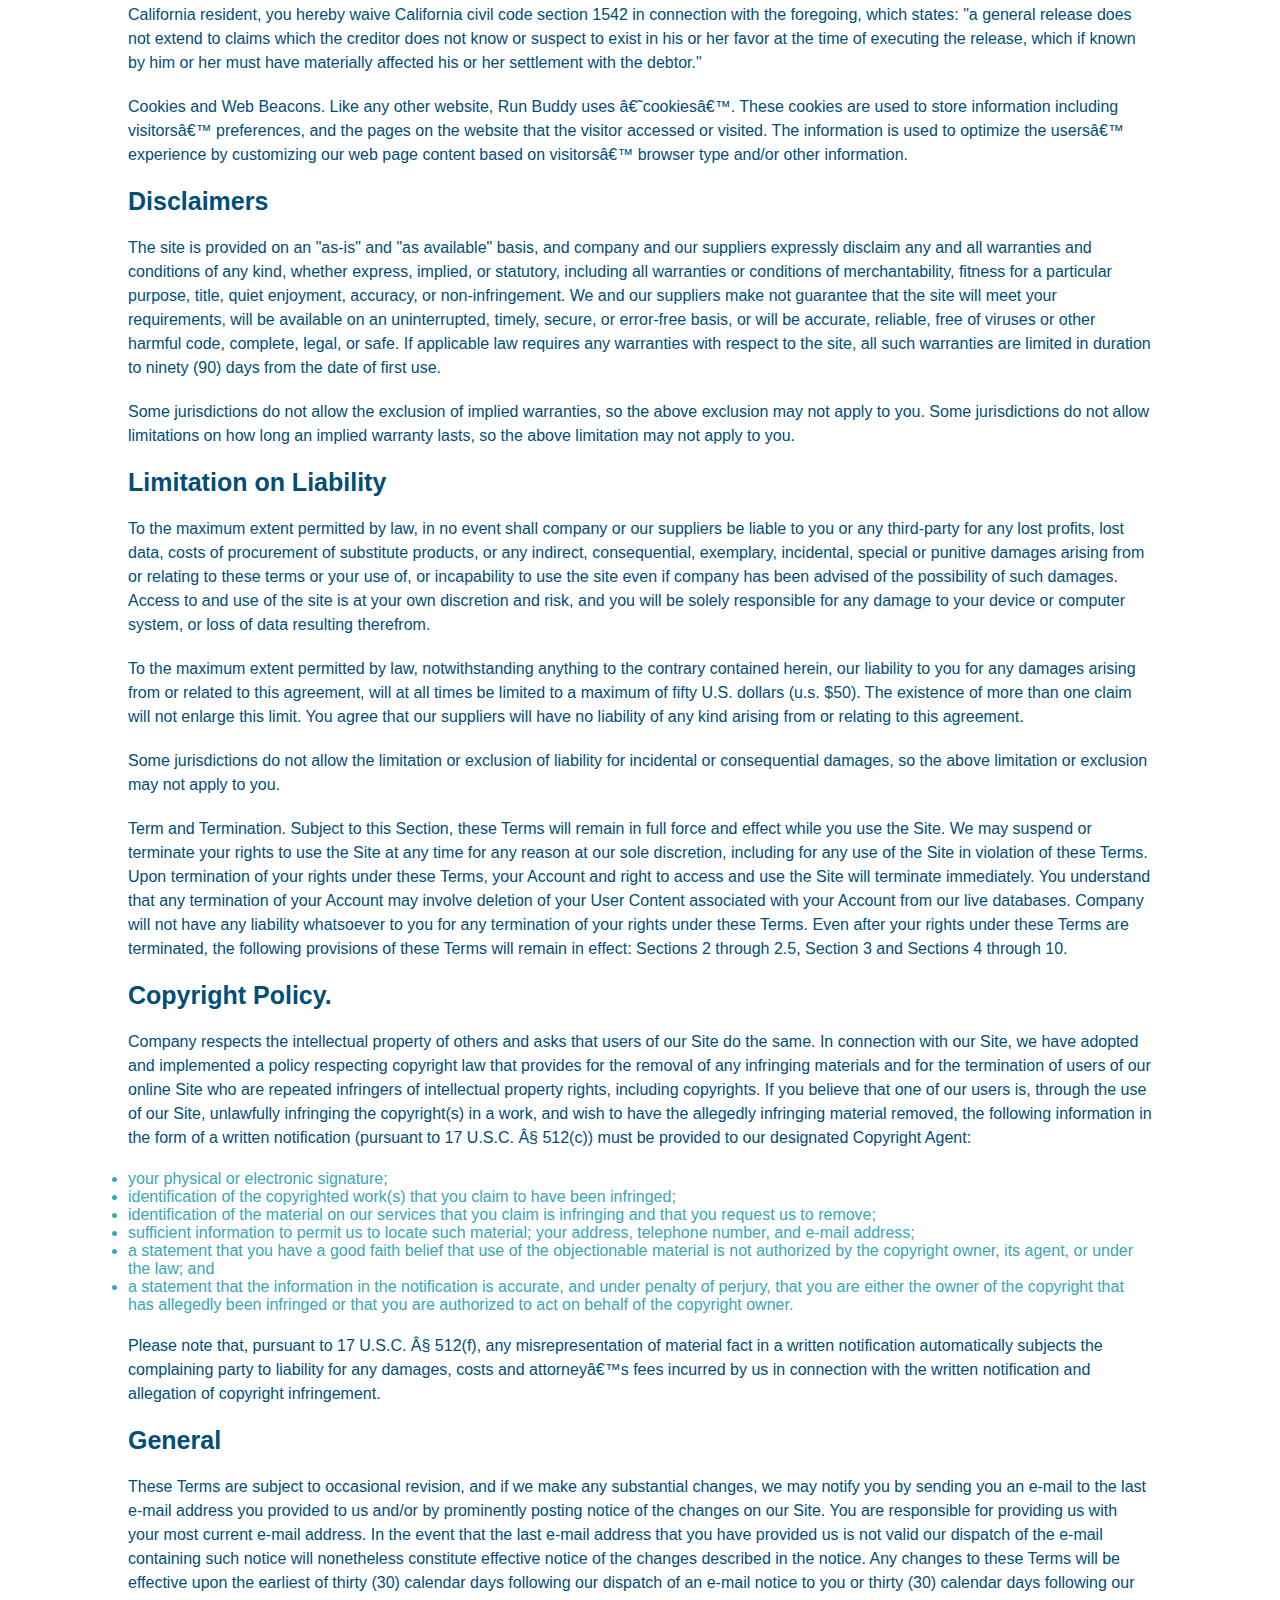
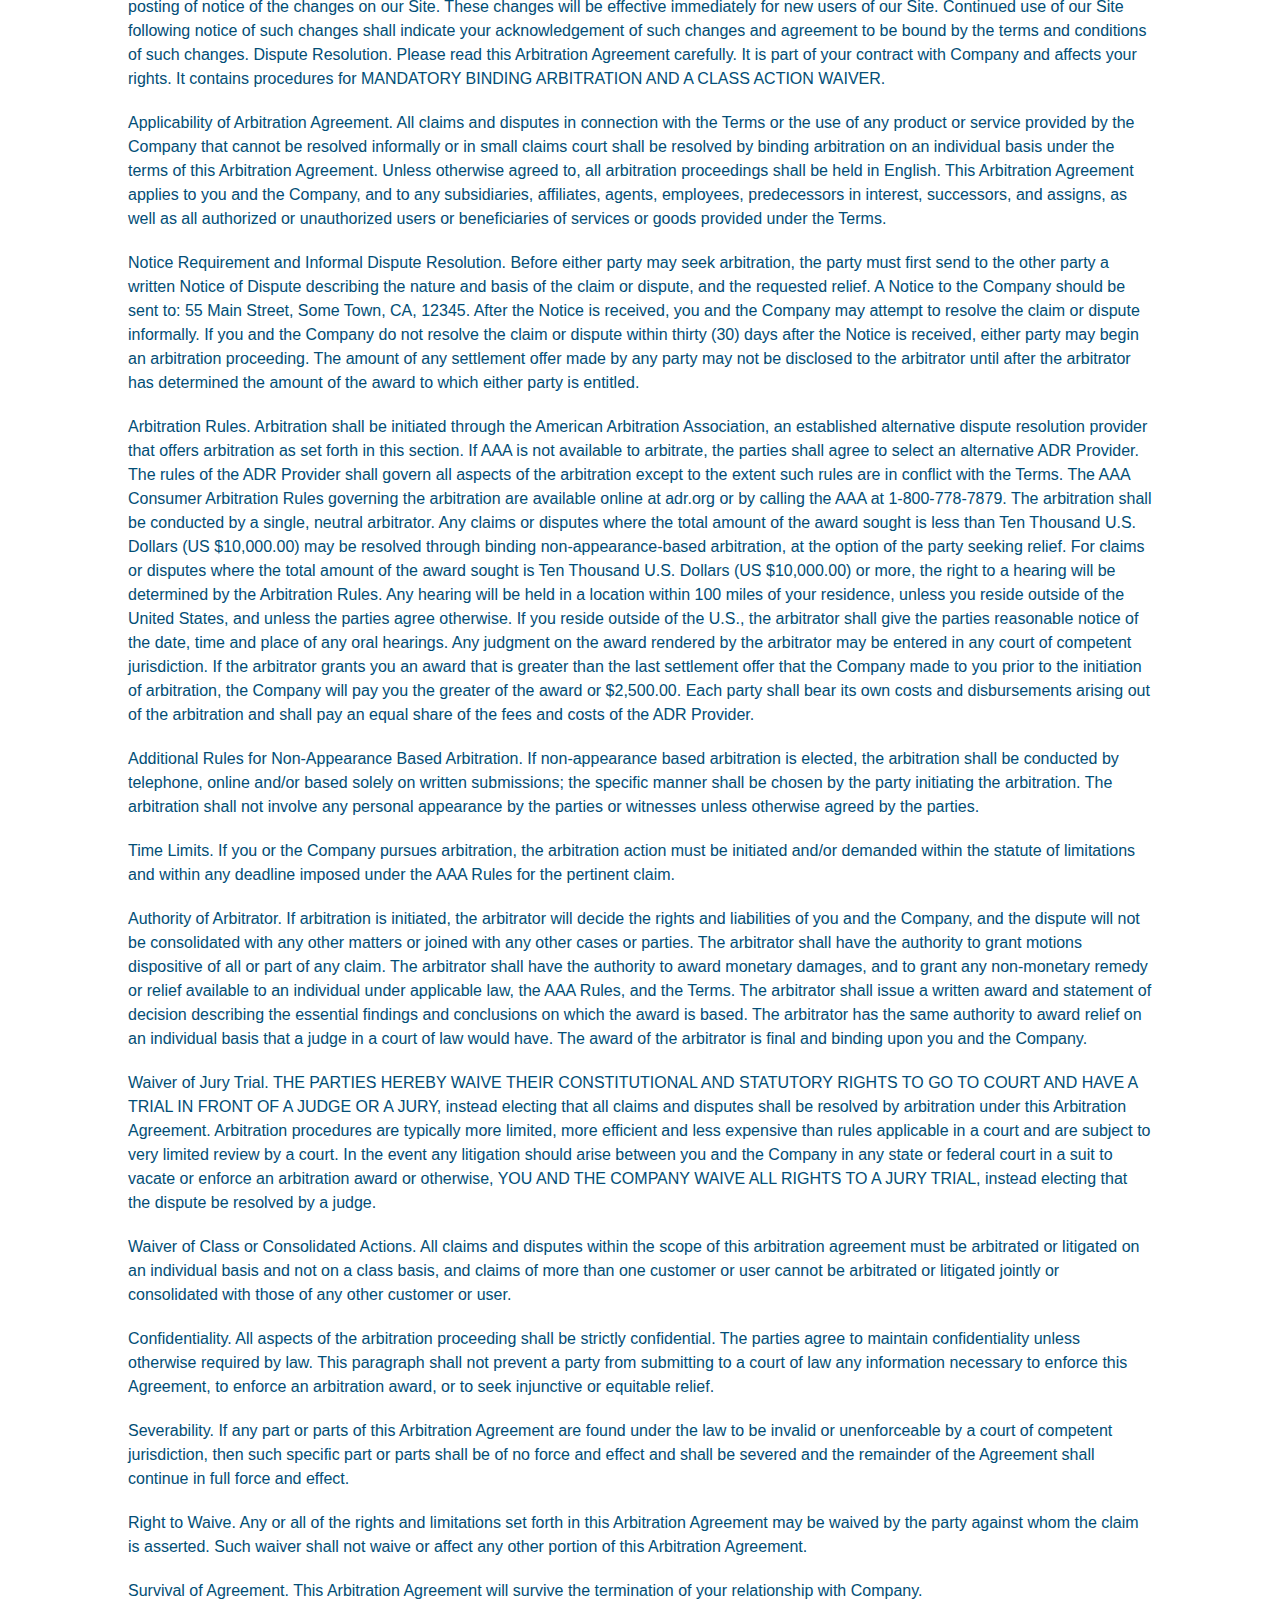
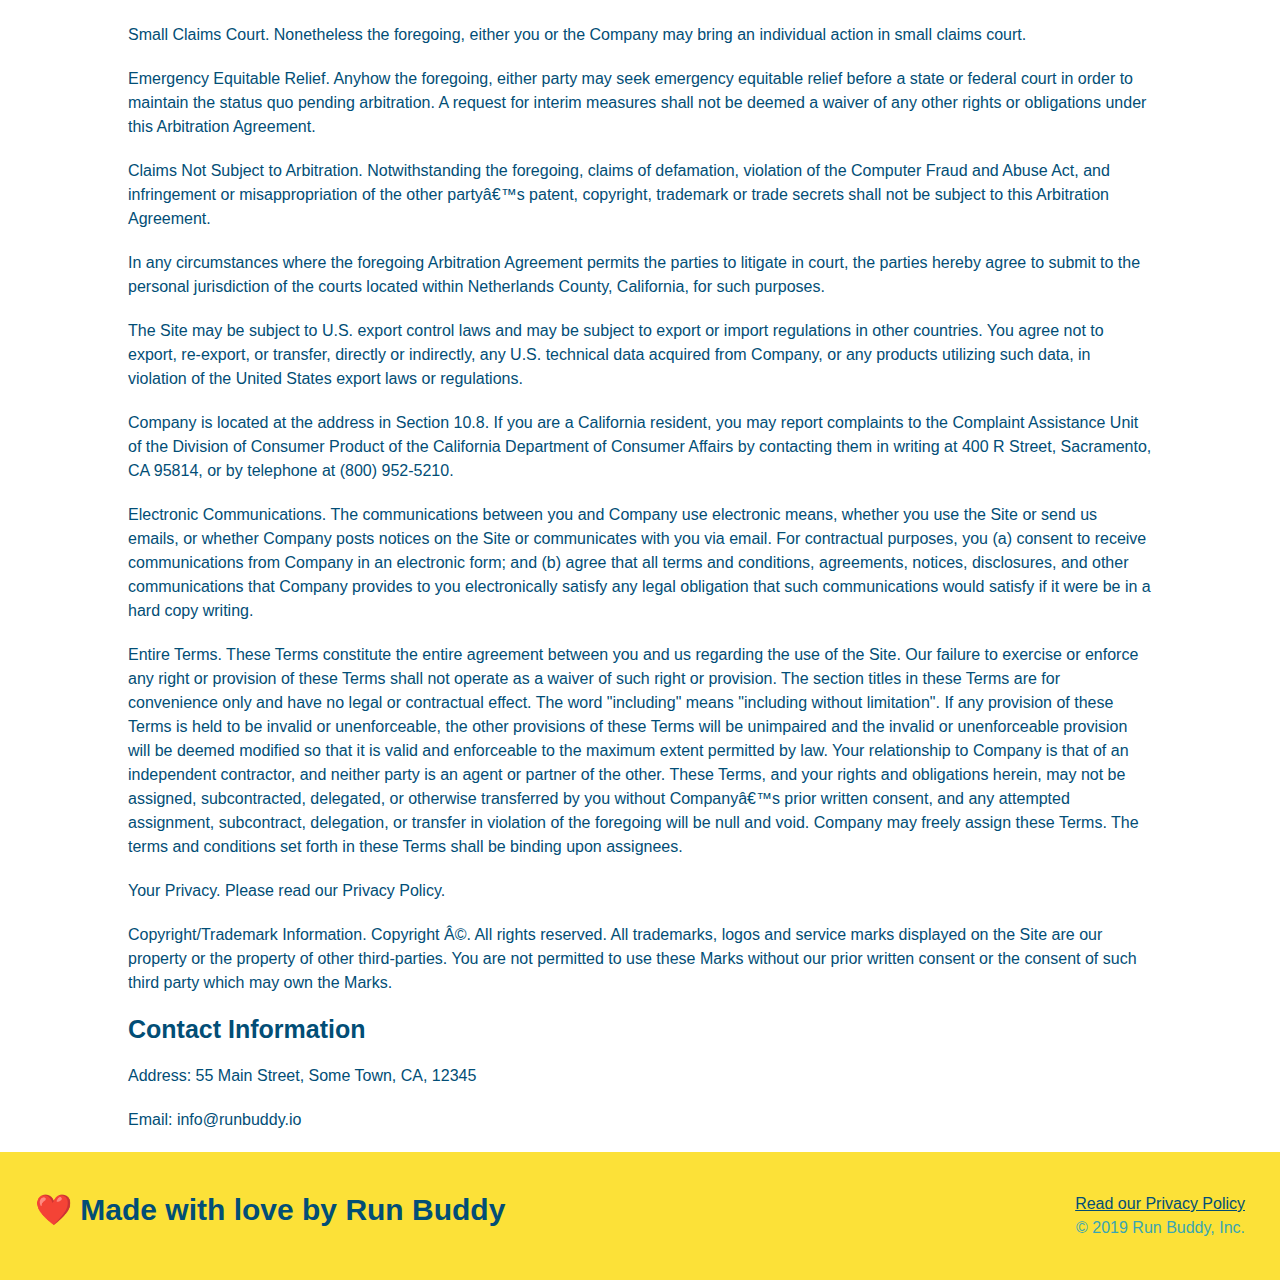
==== commit d2b2a361: "added media queries and meta data" ====
--- a/privacy-policy.html
+++ b/privacy-policy.html
@@ -5,6 +5,7 @@
   <title> Privacy Policy - Run Buddy</title>
   <link rel="stylesheet" href="./assets/css/style.css"/>
   <link rel="stylesheet" href="./assets/css/secondary-style.css"/>
+  <meta name="viewport" content="width=device-width, initial-scale=1.0" />
  </head>
  <body>
     <header> 
--- a/assets/css/style.css
+++ b/assets/css/style.css
@@ -14,6 +14,9 @@
 header {
     padding: 20px 35px;
     background-color: #39a6b2;
+    display: flex;
+    justify-content: space-between;
+    flex-wrap: wrap;
 }
 
 header h1 {
@@ -21,7 +24,6 @@
     font-size: 36px;
     color: #fce138;
     margin: 0;
-    display: inline;
 }
 
 header a {
@@ -30,21 +32,34 @@
 }
 
 header nav {
-    float: right;
     margin: 7px 0;
 }
 
-header nav ul li {
-    display: inline;
+header nav ul {
+    display: flex;
+    flex-wrap: wrap;
+    justify-content: space-between;
+    align-items: center;
+    list-style: none;
 }
 
 header nav ul li a {
-    margin: 0 30px;
+    padding: 10px 15px;
     font-weight: lighter;
-    font-size: 22px;
+    font-size: 1.55vw;
 }
 /*Hero style start*/
 .hero {
+    align-items: flex-start;
+    background-image: url("../images/hero-bg.jpg");
+    display: flex;
+    justify-content: center;
+    flex-wrap: wrap;
+    background-size: cover;
+    background-position: center;
+}
+
+.hero-secondary {
     background-image: url("../images/hero-bg.jpg");
     height: 600px;
     background-size: cover;
@@ -52,17 +67,30 @@
     position: relative;
 }
 
+.hero-cta {
+    width: 35%;
+    text-align: right;
+    margin: 3.5%;
+    color: #fff;
+    font-size: 18px;
+    line-height: 1.2;
+}
+
+.hero-cta h2 {
+    font-style: italic;
+    font-size: 55px;
+    color: #fce138;
+}
+
 .hero-form {
     color: #024e76;
     padding: 20px;
-    width: 500px;
     background-color: #fce138;
     border-color: #024e76;
     border-width: 3px;
     border-style: solid;
-    position: absolute;
-    bottom: 120px;
-    right: 140px;
+    width: 40%;
+    margin: 3.5%;
 }
 
 .hero-form h3 {
@@ -98,11 +126,9 @@
 }
 /*Hero style end*/
 
-.intro {
+
+.intro p {
     text-align: center;
-}
-
-.intro p {
     line-height: 1.7;
     color: #39a6b2;
     width: 80%;
@@ -111,17 +137,7 @@
 }
 
 .steps {
-    text-align: center;
     background: #fce138;
-}
-
-.steps div {
-    margin-bottom: 80px;
-}
-
-.steps img {
-    width: 15%;
-    margin: 10px 0;
 }
 
 .steps h3 {
@@ -130,22 +146,60 @@
     margin-top: 10px;
 }
 
-.steps span {
-    font-size: 38px;
-}
-
-.steps p {
+.step {
+    margin: 50px auto;
+    padding-bottom: 50px;
+    width: 80%;
+    border-bottom: 1px solid #39a6b2;
+    display: flex;
+    flex-wrap: wrap;
+    align-items: center;
+    justify-content: space-between;
+}
+
+.step h3 {
+    flex: 1 30%;
+}
+
+.step-text p {
     color: #39a6b2;
-    font-size: 23px;
+    font-size: 18px;
+}
+
+.step-text h4 {
+    font-size: 26px;
+    line-height: 1.5;
+    color: #024e76;
+}
+
+.step-info {
+    display: flex;
+    flex-wrap: wrap;
+    align-items: center;
+    flex: 2 70%;
+}
+
+.step-img {
+    flex: 1 12%;
+    margin-right: 20px;
+}
+
+.step-img img {
+    max-width: 100%;
+}
+
+.step-text {
+    flex: 12;
 }
 
 .section-title {
-    font-size: 55px;
-    color: #024e76;
-    margin-bottom: 35px;
-    padding: 0 100px 20px 100px;
+    font-size: 48px;
+    color: #024e76;
+    padding-bottom: 20px;
+    text-align: center;
+    margin: 0 auto 35px auto;
+    width: 50%;    
     border-bottom: 3px solid;
-    display: inline-block;
 }
 
 .primary-border {
@@ -157,54 +211,46 @@
 }
 
 .trainers {
-    text-align: center;
+    width: 100%;
+    margin: 0 auto;
+    display: flex;
+    flex-wrap: wrap;
+    justify-content: space-around;
 }
 
 .trainer {
-    width: 900px;
-    margin: 0 auto 30px auto;
+    flex: 1;
+    margin: 20px;
     background: #024e76;
     color: #fce138;
-    overflow: auto;
 }
 
 .trainer img {
-    width: 35%;
-    float: left;
+    width: 100%;
 }
 
 .trainer-bio {
-    padding: 35px;
-    float: left;
-    width: 65%;
+    padding: 25px;
+    line-height: 1.3;
 }
 
 .trainer-bio h3 {
-    font-size: 32px;
-    margin-bottom: 8px;
+    font-size: 28px;
 }
 
 .trainer-bio h4 {
     font-weight: lighter;
-    font-size: 26px;
-    margin-bottom: 25px;
+    font-size: 22px;
+    margin-bottom: 15px;
 }
 
 .trainer-bio p {
     font-size: 17px;
-    line-height: 1.3;
-}
-
-.text-left {
-    text-align: left;
-}
-
-.text-right {
-    text-align: right;
+    
 }
 
 .contact {
-    text-align: center;
+    
     background: #024e76;
 }
 
@@ -212,17 +258,19 @@
     color: #fce138;
 }
 
-.contact-info iframe {
-    width: 400px;
-    height: 400px;
-}
+.contact-info {
+    display: flex;
+    justify-content: space-between;
+    flex-wrap: wrap;
+}
+
+.contact-info > * {
+    flex: 1;
+    margin: 15px;
+}
+
 
 .contact-info div {
-    width: 410px;
-    display: inline-block;
-    vertical-align: top;
-    text-align: left;
-    margin: 30px 0 0 60px;
     color: white;
 }
 
@@ -234,7 +282,7 @@
 .contact-info p, .contact-info address {
     margin: 20px 0;
     line-height: 1.5;
-    font-size: 20px;
+    font-size: 16px;
     font-style: normal;
 }
 
@@ -242,21 +290,42 @@
     color: #fce138;
 }
 
+.contact-info input, .contact-form textarea {
+    border: 1px solid #024e76;
+    display: block;
+    padding: 7px 15px;
+    font-size: 16px;
+    color: #024e76;
+    width: 100%;
+    margin-bottom: 15px;
+    margin-top: 5px;
+}
+
+.contact-form button {
+    width: 100%;
+    border: none;
+    background: #fce138;
+    text-align: center;
+    padding: 15px 0;
+    font-size: 16px;
+}
+
 footer {
+    display: flex;
+    justify-content: space-between;
+    flex-wrap: wrap;
     background: #fce138;
     width: 100%;
     padding: 40px 35px;
 }
 
 footer h2 {
-    display: inline;
     color: #024e76;
     font-size: 30px;
     margin: 0;
 }
 
 footer div {
-    float: right;
     line-height: 1.5;
     text-align: right;
 }
@@ -267,4 +336,29 @@
 
 section {
     padding: 60px;
+}
+
+.flex-row {
+    display: flex;
+}
+
+/* Media query for smaller destop screens and smaller devices */
+
+@media screen and (max-width: 980px) {
+
+
+}
+
+/* Media query for tablets and smaller */
+
+@media screen and (max-width: 768px) {
+
+
+}
+
+/* Media query for mobile phones and smaller */
+
+@media screen and (max-width: 575px) {
+
+
 }